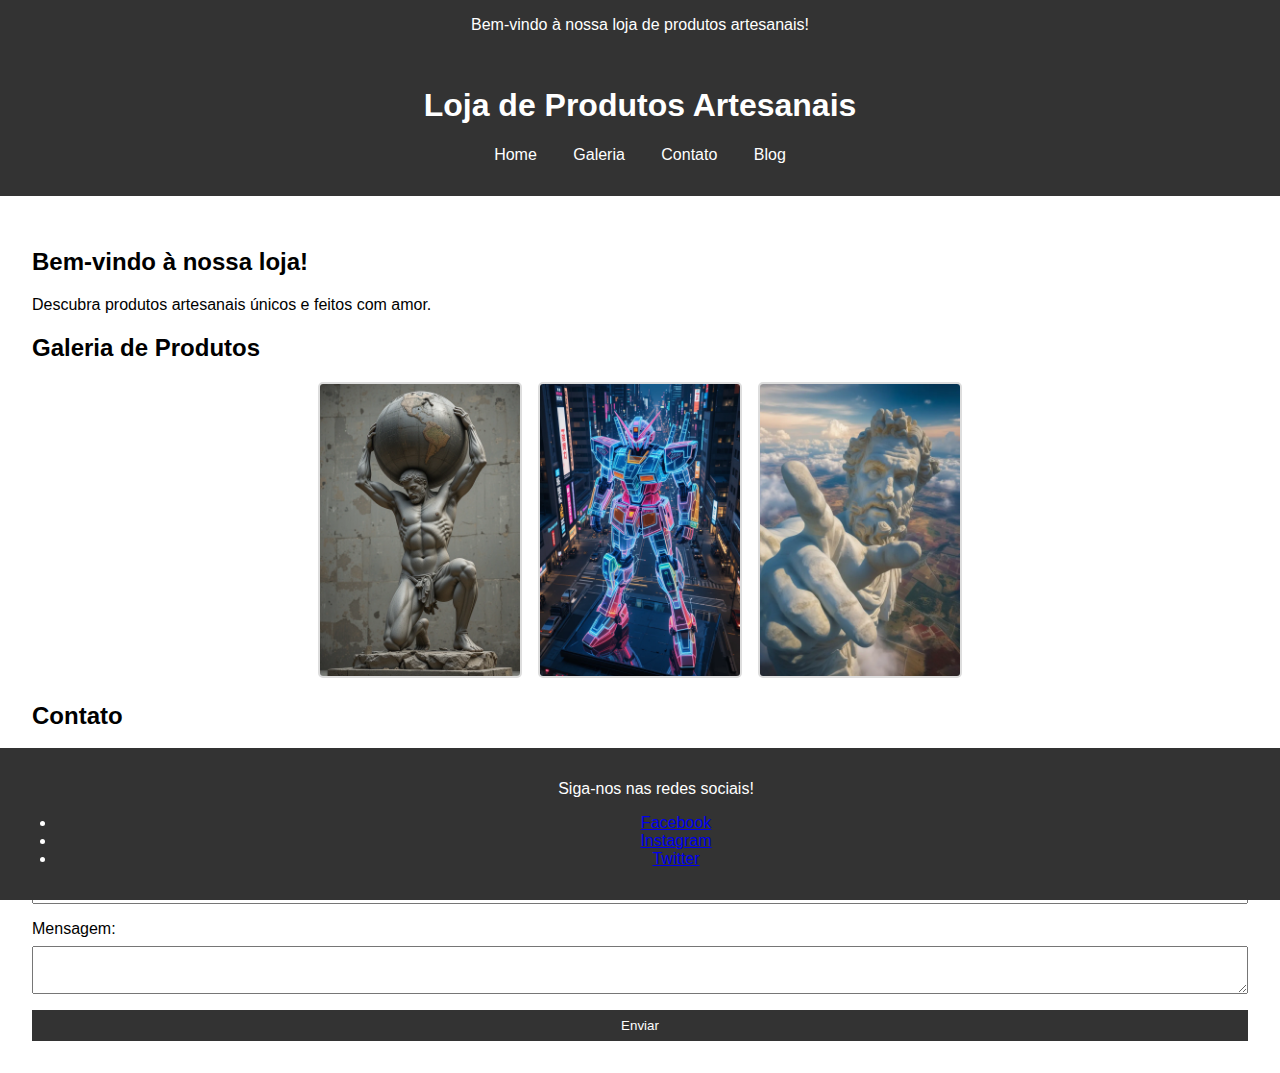
==== index.html @ 8de7abaf "regularizando o index" ====
<!DOCTYPE html>
<html lang="pt-BR">
<head>
    <meta name="description" content="Loja de produtos artesanais únicos e feitos com amor.">
    <meta name="keywords" content="artesanato, produtos artesanais, loja artesanal">
    <meta name="author" content="Jean Silveira">    
    <link href="../css/lightbox.min.css" rel="stylesheet">
    <meta charset="UTF-8">
    <meta name="viewport" content="width=device-width, initial-scale=1.0">
    <title>Loja de Produtos Artesanais</title>
    <link rel="stylesheet" href="../css/style.css">
</head>
<body>
    
    <header>
        <h1>Loja de Produtos Artesanais</h1>
        <nav>
            <ul>
                <li><a href="#home">Home</a></li>
                <li><a href="#galeria">Galeria</a></li>
                <li><a href="#contato">Contato</a></li>
                <li><a href="blog.html">Blog</a></li>
            </ul>
        </nav>
    </header>
    <main>
        <section id="home">
            <h2>Bem-vindo à nossa loja!</h2>
            <p>Descubra produtos artesanais únicos e feitos com amor.</p>
        </section>
        <section id="galeria">
            <h2>Galeria de Produtos</h2>
            <div class="galeria">
                <a href="../images/image1.webp" data-lightbox="galeria"><img src="../images/image1.webp" alt="Produto Artesanal 1"></a>
                <a href="../images/image2.webp" data-lightbox="galeria"><img src="../images/image2.webp" alt="Produto Artesanal 2"></a>
                <a href="../images/image3.webp" data-lightbox="galeria"><img src="../images/image3.webp" alt="Produto Artesanal 3"></a>
                <!-- Adicione mais imagens conforme necessário -->
            </div>
        </section>
        <section id="contato">
            <h2>Contato</h2>
            <form action="https://formspree.io/f/{your-form-id}" method="POST">
                <label for="nome">Nome:</label>
                <input type="text" id="nome" name="nome" required>
                <label for="email">Email:</label>
                <input type="email" id="email" name="email" required>
                <label for="mensagem">Mensagem:</label>
                <textarea id="mensagem" name="mensagem" required></textarea>
                <button type="submit">Enviar</button>
            </form>
        </section>
    </main>
    <footer>
        <p>Siga-nos nas redes sociais!</p>
        <ul>
            <li><a href="#">Facebook</a></li>
            <li><a href="#">Instagram</a></li>
            <li><a href="#">Twitter</a></li>
        </ul>
    </footer>
    <script src="../js/script.js"></script>
    <script src="../js/lightbox-plus-jquery.min.js"></script>
</body>
</html>
---- css/style.css ----
body {
    font-family: Arial, sans-serif;
    margin: 0;
    padding: 0;
    box-sizing: border-box;
}

header {
    background-color: #333;
    color: #fff;
    padding: 1rem;
    text-align: center;
}

nav ul {
    list-style: none;
    padding: 0;
}

nav ul li {
    display: inline;
    margin: 0 1rem;
}

nav ul li a {
    color: #fff;
    text-decoration: none;
    transition: color 0.3s;
}

main {
    padding: 2rem;
}

.galeria {
    display: flex;
    flex-wrap: wrap;
    gap: 1rem;
    justify-content: center;
}

.galeria img {
    width: 100%;
    max-width: 200px;
    height: auto;
    border: 2px solid #ddd;
    border-radius: 5px;
    transition: transform 0.3s, border-color 0.3s;
}

.galeria img:hover {
    transform: scale(1.1);
    border-color: #333;
}


form {
    display: flex;
    flex-direction: column;
}

form label {
    margin-top: 1rem;
}

form input, form textarea {
    padding: 0.5rem;
    margin-top: 0.5rem;
}

form button {
    margin-top: 1rem;
    padding: 0.5rem;
    background-color: #333;
    color: #fff;
    border: none;
    cursor: pointer;
}

footer {
    background-color: #333;
    color: #fff;
    text-align: center;
    padding: 1rem;
    position: fixed;
    width: 100%;
    bottom: 0;
}
@media (max-width: 768px) {
    .galeria {
        flex-direction: column;
        align-items: center;
    }

    nav ul {
        display: flex;
        flex-direction: column;
        align-items: center;
    }

    nav ul li {
        margin: 0.5rem 0;
    }
}
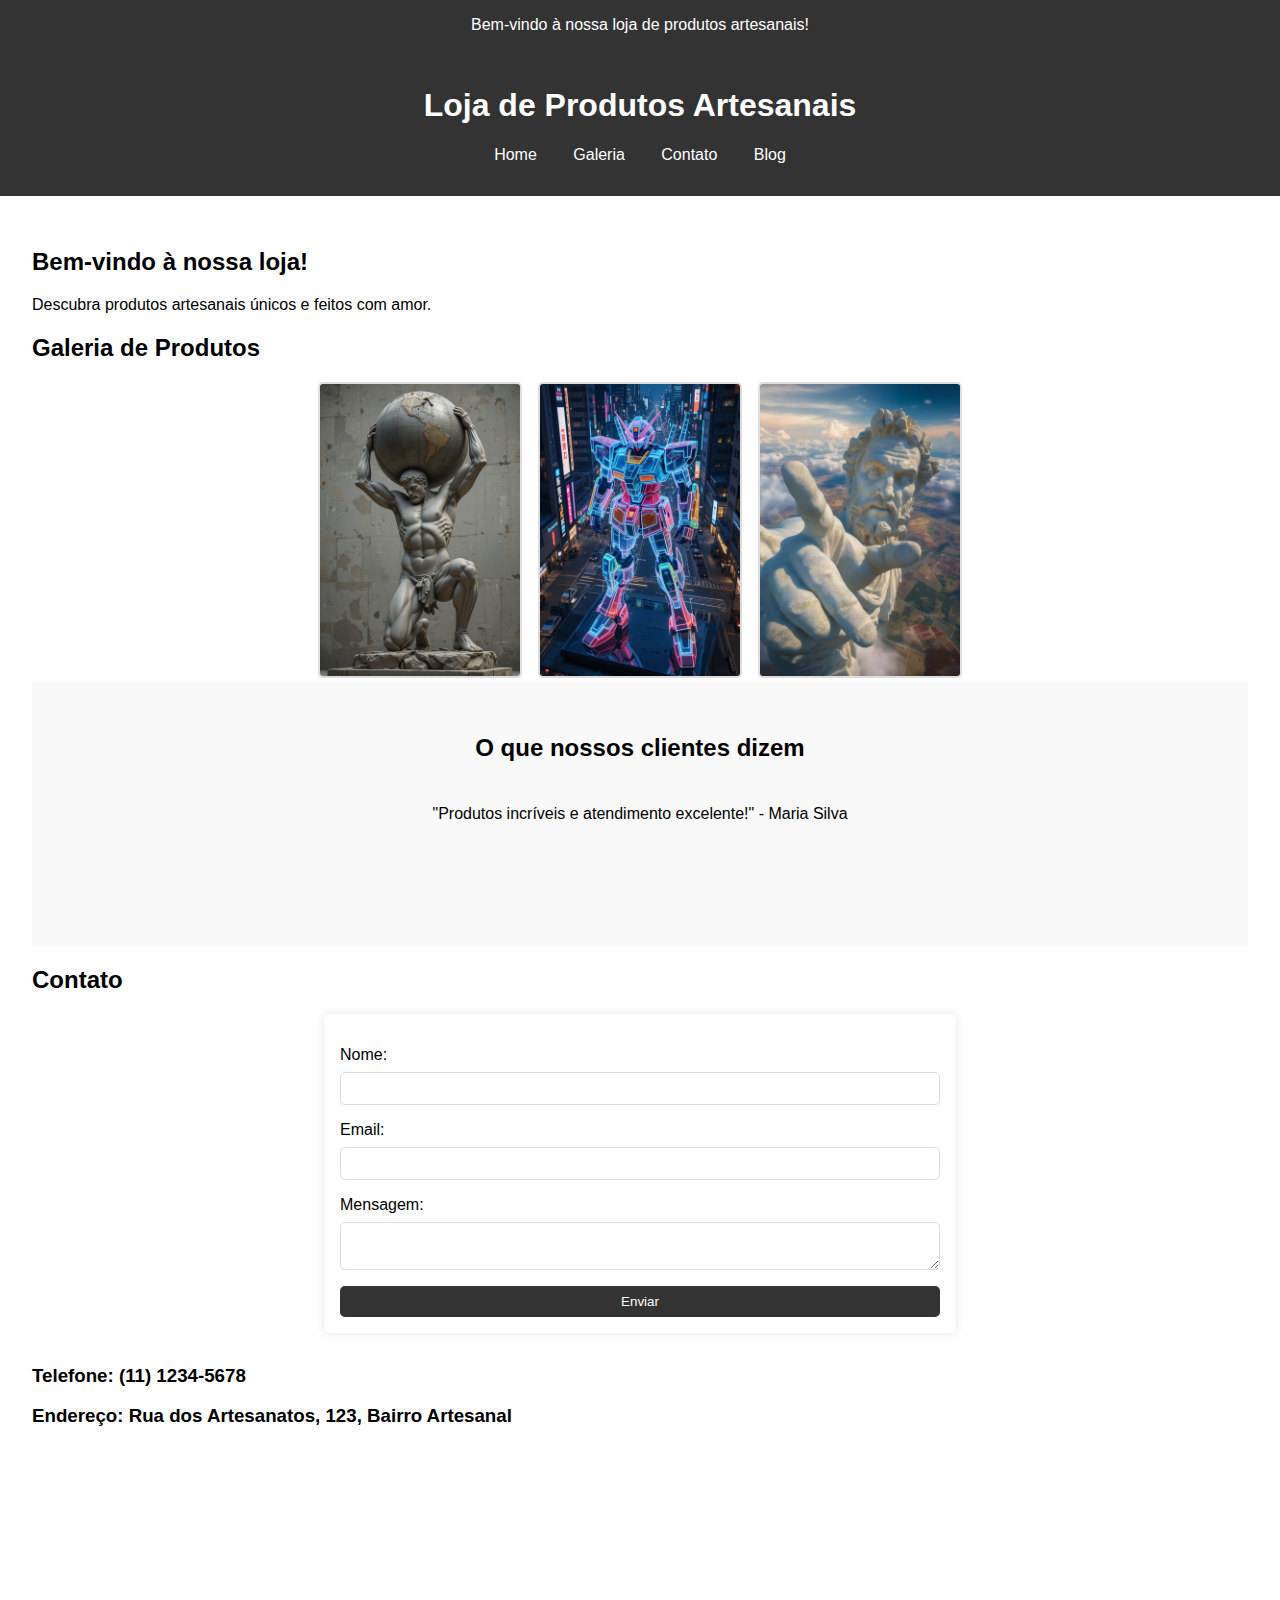
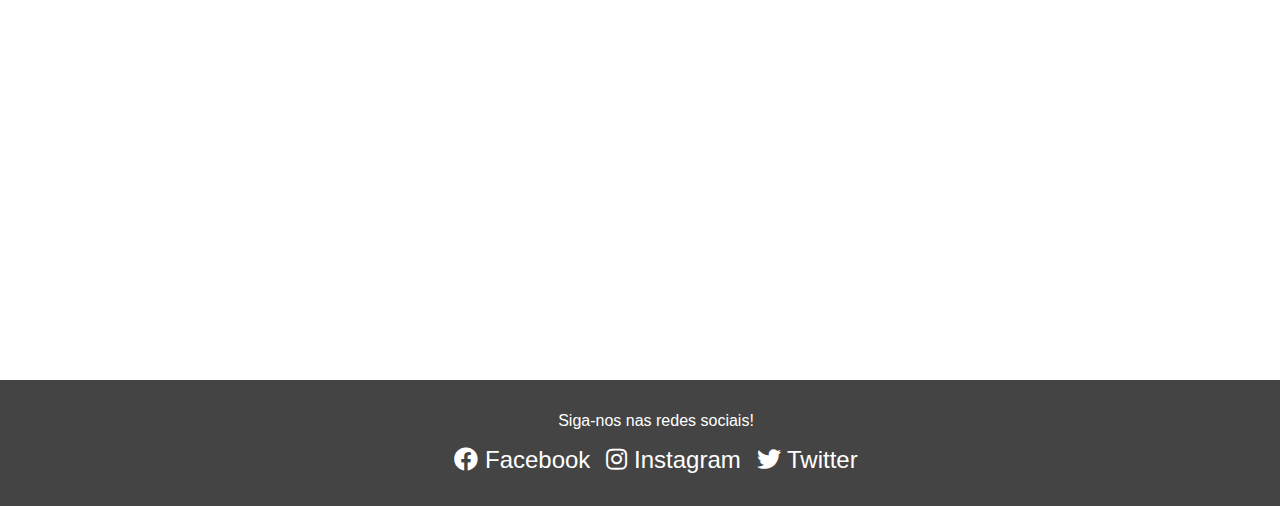
==== commit a430dc1d: "adicionando efeito transition" ====
--- a/index.html
+++ b/index.html
@@ -1,14 +1,15 @@
 <!DOCTYPE html>
 <html lang="pt-BR">
 <head>
+    <link rel="stylesheet" href="https://cdnjs.cloudflare.com/ajax/libs/font-awesome/5.15.4/css/all.min.css">
     <meta name="description" content="Loja de produtos artesanais únicos e feitos com amor.">
     <meta name="keywords" content="artesanato, produtos artesanais, loja artesanal">
     <meta name="author" content="Jean Silveira">    
-    <link href="../css/lightbox.min.css" rel="stylesheet">
+    <link href="css/lightbox.min.css" rel="stylesheet">
     <meta charset="UTF-8">
     <meta name="viewport" content="width=device-width, initial-scale=1.0">
     <title>Loja de Produtos Artesanais</title>
-    <link rel="stylesheet" href="../css/style.css">
+    <link rel="stylesheet" href="css/style.css">
 </head>
 <body>
     
@@ -31,15 +32,25 @@
         <section id="galeria">
             <h2>Galeria de Produtos</h2>
             <div class="galeria">
-                <a href="../images/image1.webp" data-lightbox="galeria"><img src="../images/image1.webp" alt="Produto Artesanal 1"></a>
-                <a href="../images/image2.webp" data-lightbox="galeria"><img src="../images/image2.webp" alt="Produto Artesanal 2"></a>
-                <a href="../images/image3.webp" data-lightbox="galeria"><img src="../images/image3.webp" alt="Produto Artesanal 3"></a>
+                <a href="images/image1.webp" data-lightbox="galeria"><img src="images/image1.webp" alt="Produto Artesanal 1"></a>
+                <a href="images/image2.webp" data-lightbox="galeria"><img src="images/image2.webp" alt="Produto Artesanal 2"></a>
+                <a href="images/image3.webp" data-lightbox="galeria"><img src="images/image3.webp" alt="Produto Artesanal 3"></a>
                 <!-- Adicione mais imagens conforme necessário -->
             </div>
         </section>
+        <section id="testemunhos">
+            <h2>O que nossos clientes dizem</h2>
+            <div class="testemunho">
+                <p>"Produtos incríveis e atendimento excelente!" - Maria Silva</p>
+            </div>
+            <div class="testemunho">
+                <p>"Adorei a qualidade dos produtos artesanais." - João Pereira</p>
+            </div>
+            <!-- Adicione mais testemunhos conforme necessário -->
+        </section>        
         <section id="contato">
             <h2>Contato</h2>
-            <form action="https://formspree.io/f/{your-form-id}" method="POST">
+            <form action="https://formspree.io/f/mkggwqwp" method="POST">
                 <label for="nome">Nome:</label>
                 <input type="text" id="nome" name="nome" required>
                 <label for="email">Email:</label>
@@ -48,17 +59,22 @@
                 <textarea id="mensagem" name="mensagem" required></textarea>
                 <button type="submit">Enviar</button>
             </form>
+        <h3>Telefone: (11) 1234-5678</h3>
+        <h3>Endereço: Rua dos Artesanatos, 123, Bairro Artesanal</h3>
+        <div class="mapa">
+            <iframe src="https://www.google.com/maps/embed?pb=!1m18!1m12!1m3!1d2194.6422996330634!2d-46.9503743225287!3d-22.31834761891509!2m3!1f0!2f0!3f0!3m2!1i1024!2i768!4f13.1!3m3!1m2!1s0x94c850d2b973a34b%3A0x4dd50830896d7df1!2sR.%20Gen%C3%A9sio%20Pessiqueli%20-%20Mogi%20Gua%C3%A7u%2C%20SP%2C%2013846-437!5e0!3m2!1spt-BR!2sbr!4v1734815757607!5m2!1spt-BR!2sbr" width="600" height="450" style="border:0;" allowfullscreen="" loading="lazy" referrerpolicy="no-referrer-when-downgrade"></iframe>
+        </div>
         </section>
     </main>
     <footer>
         <p>Siga-nos nas redes sociais!</p>
         <ul>
-            <li><a href="#">Facebook</a></li>
-            <li><a href="#">Instagram</a></li>
-            <li><a href="#">Twitter</a></li>
+            <li><a href="#"><i class="fab fa-facebook"></i> Facebook</a></li>
+            <li><a href="#"><i class="fab fa-instagram"></i> Instagram</a></li>
+            <li><a href="#"><i class="fab fa-twitter"></i> Twitter</a></li>
         </ul>
-    </footer>
-    <script src="../js/script.js"></script>
-    <script src="../js/lightbox-plus-jquery.min.js"></script>
+    </footer>   
+    <script src="js/script.js"></script>
+    <script src="js/lightbox-plus-jquery.min.js"></script>
 </body>
 </html>
--- a/css/style.css
+++ b/css/style.css
@@ -30,6 +30,7 @@
 
 main {
     padding: 2rem;
+    margin-bottom: 3rem; /* Adicionar margem inferior ao main */
 }
 
 .galeria {
@@ -53,10 +54,15 @@
     border-color: #333;
 }
 
-
 form {
     display: flex;
     flex-direction: column;
+    background-color: #fff;
+    padding: 1rem;
+    border-radius: 5px;
+    box-shadow: 0 0 10px rgba(0, 0, 0, 0.1);
+    margin: 0 auto 2rem auto; /* Centralizar o formulário */
+    max-width: 600px; /* Limitar a largura do formulário */
 }
 
 form label {
@@ -66,6 +72,8 @@
 form input, form textarea {
     padding: 0.5rem;
     margin-top: 0.5rem;
+    border: 1px solid #ddd;
+    border-radius: 5px;
 }
 
 form button {
@@ -74,18 +82,42 @@
     background-color: #333;
     color: #fff;
     border: none;
+    border-radius: 5px;
     cursor: pointer;
 }
 
 footer {
-    background-color: #333;
+    background-color: #444; /* Clarear o fundo do rodapé */
     color: #fff;
     text-align: center;
     padding: 1rem;
-    position: fixed;
     width: 100%;
     bottom: 0;
 }
+
+footer ul {
+    list-style: none;
+    padding: 0;
+    display: flex;
+    justify-content: center;
+    gap: 1rem;
+}
+
+footer ul li {
+    display: inline;
+}
+
+footer ul li a {
+    color: #fff; /* Mudar a cor dos links para branco */
+    text-decoration: none;
+    font-size: 1.5rem; /* Aumentar o tamanho dos ícones */
+    transition: color 0.3s;
+}
+
+footer ul li a:hover {
+    color: #ddd; /* Mudar a cor dos links ao passar o mouse */
+}
+
 @media (max-width: 768px) {
     .galeria {
         flex-direction: column;
@@ -102,3 +134,23 @@
         margin: 0.5rem 0;
     }
 }
+#testemunhos {
+    background-color: #f9f9f9;
+    padding: 2rem;
+    text-align: center;
+    position: relative;
+    height: 200px; /* Ajuste conforme necessário */
+}
+
+.testemunho {
+    position: absolute;
+    top: 50%;
+    left: 50%;
+    transform: translate(-50%, -50%);
+    opacity: 0;
+    transition: opacity 1s;
+}
+
+.testemunho.active {
+    opacity: 1;
+}
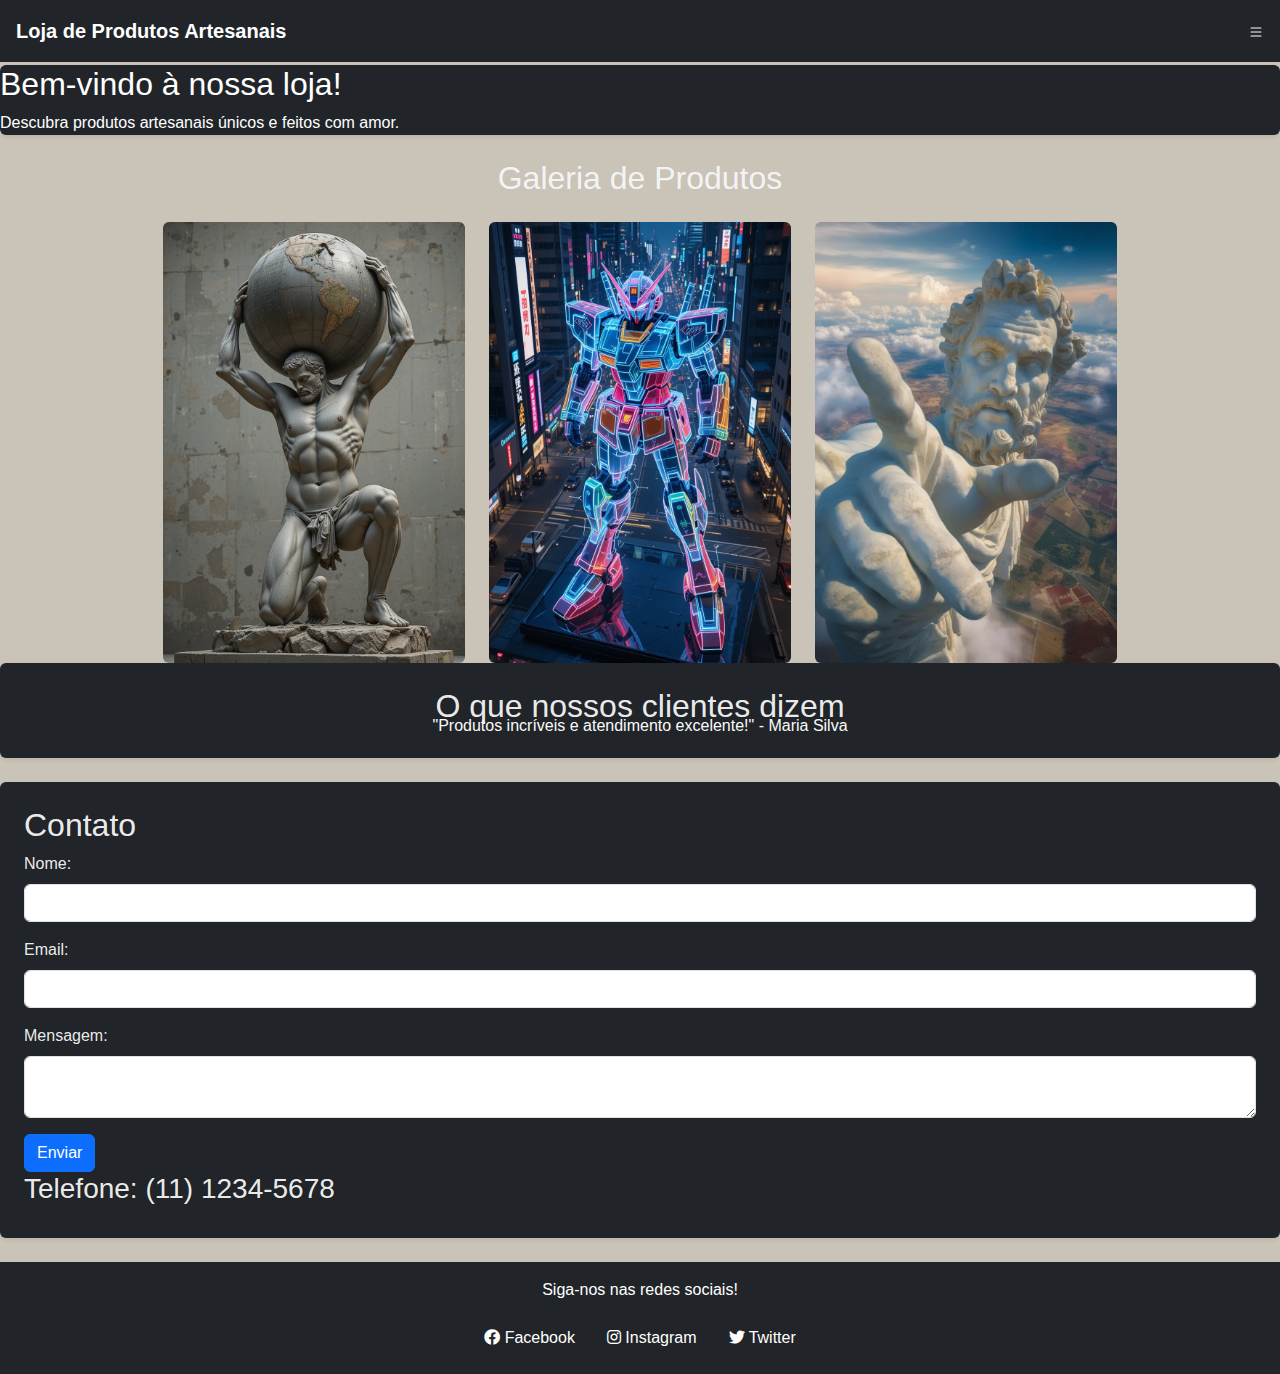
==== commit 6d284d3e: "melhorias com bootstrap" ====
--- a/index.html
+++ b/index.html
@@ -1,80 +1,99 @@
 <!DOCTYPE html>
 <html lang="pt-BR">
 <head>
+    <link href="https://cdn.jsdelivr.net/npm/bootstrap@5.3.3/dist/css/bootstrap.min.css" rel="stylesheet" integrity="sha384-QWTKZyjpPEjISv5WaRU9OFeRpok6YctnYmDr5pNlyT2bRjXh0JMhjY6hW+ALEwIH" crossorigin="anonymous">
     <link rel="stylesheet" href="https://cdnjs.cloudflare.com/ajax/libs/font-awesome/5.15.4/css/all.min.css">
     <meta name="description" content="Loja de produtos artesanais únicos e feitos com amor.">
     <meta name="keywords" content="artesanato, produtos artesanais, loja artesanal">
     <meta name="author" content="Jean Silveira">    
     <link href="css/lightbox.min.css" rel="stylesheet">
+    <link rel="stylesheet" href="css/style.css">
     <meta charset="UTF-8">
     <meta name="viewport" content="width=device-width, initial-scale=1.0">
     <title>Loja de Produtos Artesanais</title>
-    <link rel="stylesheet" href="css/style.css">
 </head>
 <body>
     
-    <header>
-        <h1>Loja de Produtos Artesanais</h1>
-        <nav>
-            <ul>
-                <li><a href="#home">Home</a></li>
-                <li><a href="#galeria">Galeria</a></li>
-                <li><a href="#contato">Contato</a></li>
-                <li><a href="blog.html">Blog</a></li>
-            </ul>
-        </nav>
-    </header>
-    <main>
-        <section id="home">
+    <aside class="header p-3 position-fixed start-0 top-0 end-0 bg-dark">
+        <div class="d-flex justify-content-between align-items-center">
+            <a href="index.html" class="text-decoration-none text-white fs-5 fw-bold">Loja de Produtos Artesanais</a>
+            <div>
+                <button class="navbar-toggler text-white" type="button" data-bs-toggle="collapse" data-bs-target="#navbar" aria-controls="navbar" aria-expanded="false" aria-label="Toglle navigation">
+                    <svg xmlns="http://www.w3.org/2000/svg" width="16" height="16" fill="currentColor" class="bi bi-list" viewBox="0 0 16 16">
+                        <path fill-rule="evenodd" d="M2.5 12a.5.5 0 0 1 .5-.5h10a.5.5 0 0 1 0 1H3a.5.5 0 0 1-.5-.5m0-4a.5.5 0 0 1 .5-.5h10a.5.5 0 0 1 0 1H3a.5.5 0 0 1-.5-.5m0-4a.5.5 0 0 1 .5-.5h10a.5.5 0 0 1 0 1H3a.5.5 0 0 1-.5-.5"/>
+                      </svg>
+                </button>
+            </div> 
+        </div>
+    </aside>
+    <nav id="navbar" class="collapse navbar-collapse dropdown-nav" style="background-color: black;" aria-label="Main navigation">
+        <ul class="navbar-nav">
+            <li class="nav-item"><a href="#home" class="nav-link">Home</a></li>
+            <li class="nav-item"><a href="#galeria" class="nav-link">Galeria</a></li>
+            <li class="nav-item"><a href="#contato" class="nav-link">Contato</a></li>
+            <li class="nav-item"><a href="blog.html" class="nav-link">Blog</a></li>
+        </ul>
+    </nav>
+    <div class="menu-spacing"></div>
+
+    <section class="bg-dark rounded shadow-sm text-white">
             <h2>Bem-vindo à nossa loja!</h2>
             <p>Descubra produtos artesanais únicos e feitos com amor.</p>
-        </section>
-        <section id="galeria">
-            <h2>Galeria de Produtos</h2>
-            <div class="galeria">
-                <a href="images/image1.webp" data-lightbox="galeria"><img src="images/image1.webp" alt="Produto Artesanal 1"></a>
-                <a href="images/image2.webp" data-lightbox="galeria"><img src="images/image2.webp" alt="Produto Artesanal 2"></a>
-                <a href="images/image3.webp" data-lightbox="galeria"><img src="images/image3.webp" alt="Produto Artesanal 3"></a>
-                <!-- Adicione mais imagens conforme necessário -->
+    </section>
+    <section id="galeria">
+            <h2 class="text-center my-4">Galeria de Produtos</h2>
+            <div class="row g-4 justify-content-center">
+                <div class="col-md-3">
+                    <a href="images/image1.webp" data-lightbox="galeria"><img src="images/image1.webp" class="img-fluid rounded" alt="Produto Artesanal 1"></a>
+                </div>
+                <div class="col-md-3">
+                    <a href="images/image2.webp" data-lightbox="galeria"><img src="images/image2.webp" class="img-fluid rounded" alt="Produto Artesanal 2"></a>
+                </div>
+                <div class="col-md-3">
+                    <a href="images/image3.webp" data-lightbox="galeria"><img src="images/image3.webp" class="img-fluid rounded" alt="Produto Artesanal 3"></a>
+                </div>
             </div>
-        </section>
-        <section id="testemunhos">
+    </section>
+    <section class="bg-dark p-4 rounded shadow-sm text-center" >
             <h2>O que nossos clientes dizem</h2>
-            <div class="testemunho">
-                <p>"Produtos incríveis e atendimento excelente!" - Maria Silva</p>
-            </div>
-            <div class="testemunho">
-                <p>"Adorei a qualidade dos produtos artesanais." - João Pereira</p>
-            </div>
+                <div class="testemunho">
+                    <p>"Produtos incríveis e atendimento excelente!" - Maria Silva</p>
+                </div>
+                <div class="testemunho">
+                    <p>"Adorei a qualidade dos produtos artesanais." - João Pereira</p>
+                </div>
             <!-- Adicione mais testemunhos conforme necessário -->
-        </section>        
-        <section id="contato">
+    </section>        
+    <section id="contato" class="bg-dark p-4 rounded shadow-sm my-4">
             <h2>Contato</h2>
             <form action="https://formspree.io/f/mkggwqwp" method="POST">
-                <label for="nome">Nome:</label>
-                <input type="text" id="nome" name="nome" required>
-                <label for="email">Email:</label>
-                <input type="email" id="email" name="email" required>
-                <label for="mensagem">Mensagem:</label>
-                <textarea id="mensagem" name="mensagem" required></textarea>
-                <button type="submit">Enviar</button>
+                <div class="mb-3">
+                    <label for="nome" class="form-label">Nome:</label>
+                    <input type="text" id="nome" name="nome" class="form-control" required>
+                </div>
+                <div class="mb-3">
+                    <label for="email" class="form-label">Email:</label>
+                    <input type="email" id="email" name="email" class="form-control" required>
+                </div>
+                <div class="mb-3">
+                    <label for="mensagem" class="form-label">Mensagem:</label>
+                    <textarea id="mensagem" name="mensagem" class="form-control" required></textarea>
+                </div>
+                <button type="submit" class="btn btn-primary">Enviar</button>
             </form>
-        <h3>Telefone: (11) 1234-5678</h3>
-        <h3>Endereço: Rua dos Artesanatos, 123, Bairro Artesanal</h3>
-        <div class="mapa">
-            <iframe src="https://www.google.com/maps/embed?pb=!1m18!1m12!1m3!1d2194.6422996330634!2d-46.9503743225287!3d-22.31834761891509!2m3!1f0!2f0!3f0!3m2!1i1024!2i768!4f13.1!3m3!1m2!1s0x94c850d2b973a34b%3A0x4dd50830896d7df1!2sR.%20Gen%C3%A9sio%20Pessiqueli%20-%20Mogi%20Gua%C3%A7u%2C%20SP%2C%2013846-437!5e0!3m2!1spt-BR!2sbr!4v1734815757607!5m2!1spt-BR!2sbr" width="600" height="450" style="border:0;" allowfullscreen="" loading="lazy" referrerpolicy="no-referrer-when-downgrade"></iframe>
-        </div>
-        </section>
-    </main>
-    <footer>
+            <h3>Telefone: (11) 1234-5678</h3>
+
+    </section>
+    <footer class="bg-dark text-white text-center p-3">
         <p>Siga-nos nas redes sociais!</p>
-        <ul>
-            <li><a href="#"><i class="fab fa-facebook"></i> Facebook</a></li>
-            <li><a href="#"><i class="fab fa-instagram"></i> Instagram</a></li>
-            <li><a href="#"><i class="fab fa-twitter"></i> Twitter</a></li>
+        <ul class="nav justify-content-center">
+            <li class="nav-item"><a class="nav-link text-white" href="#"><i class="fab fa-facebook"></i> Facebook</a></li>
+            <li class="nav-item"><a class="nav-link text-white" href="#"><i class="fab fa-instagram"></i> Instagram</a></li>
+            <li class="nav-item"><a class="nav-link text-white" href="#"><i class="fab fa-twitter"></i> Twitter</a></li>
         </ul>
     </footer>   
     <script src="js/script.js"></script>
     <script src="js/lightbox-plus-jquery.min.js"></script>
+    <script src="https://cdn.jsdelivr.net/npm/bootstrap@5.3.3/dist/js/bootstrap.bundle.min.js" integrity="sha384-YvpcrYf0tY3lHB60NNkmXc5s9fDVZLESaAA55NDzOxhy9GkcIdslK1eN7N6jIeHz" crossorigin="anonymous"></script>
 </body>
 </html>
--- a/css/style.css
+++ b/css/style.css
@@ -1,43 +1,11 @@
+/* Manter apenas o necessário para o Lightbox e personalizações específicas */
 body {
     font-family: Arial, sans-serif;
     margin: 0;
     padding: 0;
     box-sizing: border-box;
-}
-
-header {
-    background-color: #333;
-    color: #fff;
-    padding: 1rem;
-    text-align: center;
-}
-
-nav ul {
-    list-style: none;
-    padding: 0;
-}
-
-nav ul li {
-    display: inline;
-    margin: 0 1rem;
-}
-
-nav ul li a {
-    color: #fff;
-    text-decoration: none;
-    transition: color 0.3s;
-}
-
-main {
-    padding: 2rem;
-    margin-bottom: 3rem; /* Adicionar margem inferior ao main */
-}
-
-.galeria {
-    display: flex;
-    flex-wrap: wrap;
-    gap: 1rem;
-    justify-content: center;
+    background: #cac3b7;
+    color: #f7f7f7f6; /* Cor da fonte padrão */
 }
 
 .galeria img {
@@ -51,106 +19,51 @@
 
 .galeria img:hover {
     transform: scale(1.1);
-    border-color: #333;
-}
-
-form {
-    display: flex;
-    flex-direction: column;
-    background-color: #fff;
-    padding: 1rem;
-    border-radius: 5px;
-    box-shadow: 0 0 10px rgba(0, 0, 0, 0.1);
-    margin: 0 auto 2rem auto; /* Centralizar o formulário */
-    max-width: 600px; /* Limitar a largura do formulário */
-}
-
-form label {
-    margin-top: 1rem;
-}
-
-form input, form textarea {
-    padding: 0.5rem;
-    margin-top: 0.5rem;
-    border: 1px solid #ddd;
-    border-radius: 5px;
-}
-
-form button {
-    margin-top: 1rem;
-    padding: 0.5rem;
-    background-color: #333;
-    color: #fff;
-    border: none;
-    border-radius: 5px;
-    cursor: pointer;
-}
-
-footer {
-    background-color: #444; /* Clarear o fundo do rodapé */
-    color: #fff;
-    text-align: center;
-    padding: 1rem;
-    width: 100%;
-    bottom: 0;
-}
-
-footer ul {
-    list-style: none;
-    padding: 0;
-    display: flex;
-    justify-content: center;
-    gap: 1rem;
-}
-
-footer ul li {
-    display: inline;
-}
-
-footer ul li a {
-    color: #fff; /* Mudar a cor dos links para branco */
-    text-decoration: none;
-    font-size: 1.5rem; /* Aumentar o tamanho dos ícones */
-    transition: color 0.3s;
-}
-
-footer ul li a:hover {
-    color: #ddd; /* Mudar a cor dos links ao passar o mouse */
-}
-
-@media (max-width: 768px) {
-    .galeria {
-        flex-direction: column;
-        align-items: center;
-    }
-
-    nav ul {
-        display: flex;
-        flex-direction: column;
-        align-items: center;
-    }
-
-    nav ul li {
-        margin: 0.5rem 0;
-    }
-}
-#testemunhos {
-    background-color: #f9f9f9;
-    padding: 2rem;
-    text-align: center;
-    position: relative;
-    height: 200px; /* Ajuste conforme necessário */
+    border-color: #2c3e50; /* Azul escuro */
 }
 
 .testemunho {
-    position: absolute;
-    top: 50%;
+    position:absolute;
     left: 50%;
     transform: translate(-50%, -50%);
     opacity: 0;
     transition: opacity 1s;
+    color: #fafafa; /* Cor da fonte */
+    border-radius: 10px;
 }
 
 .testemunho.active {
     opacity: 1;
 }
+
+/* main header, estilizando navbar */
+#navbar {
+    background-color: #2c3e50;
+    color: #eeeeee;
+    position : fixed;
+    top: 0;
+    left: 0;
+    right: 0;
+    bottom: 0;
+    z-index: 9;
+}   
+
+.header {
+    z-index: 2; /* Certifique-se de que o cabecalho esteja acima do conteudo */
+}
+
+#home {
+    background-color: #2c3e50;
+    color: #eeeeee;
+    position: relative;
+    top: 0;
+    left: 0;
+    right: 0;
+    bottom: 0;
+    z-index: 1;
+}
+
+/* gambiarra para das espacamento do menu */
+.menu-spacing{
+    height: 65px;
+}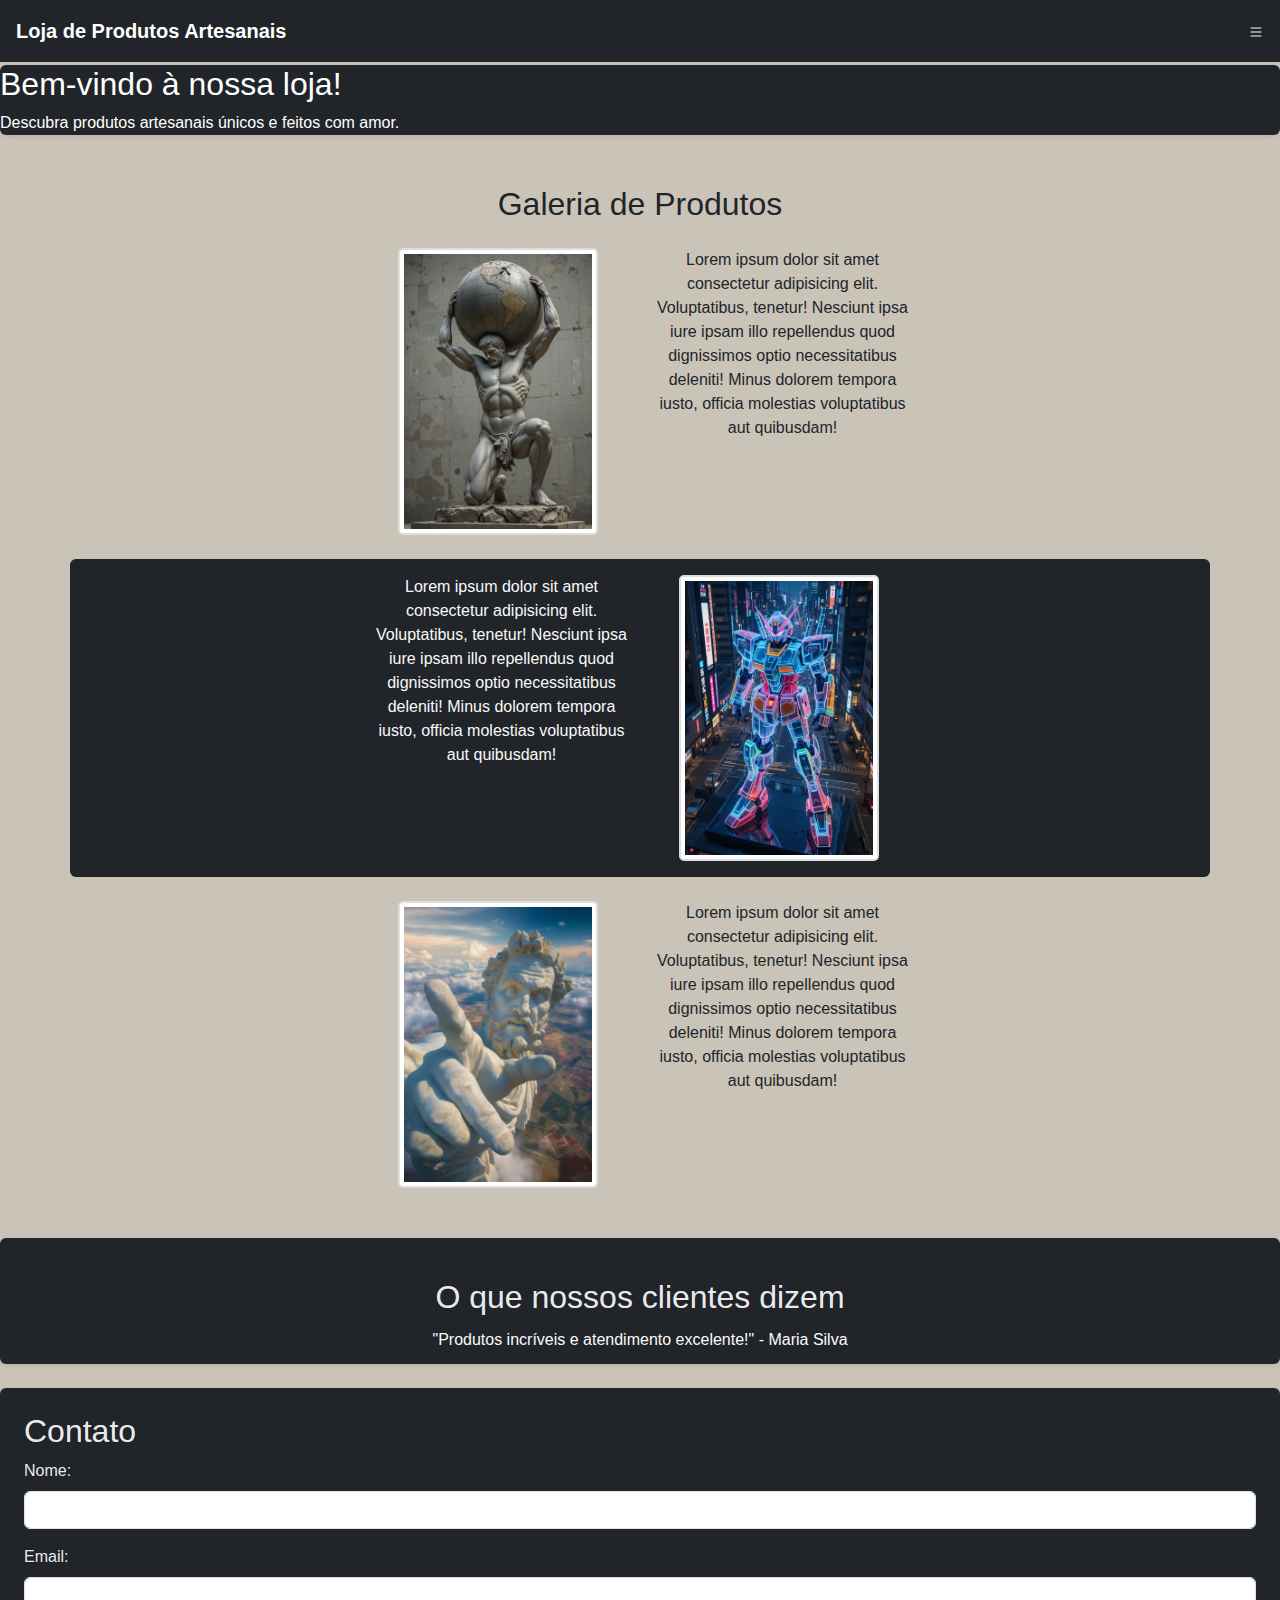
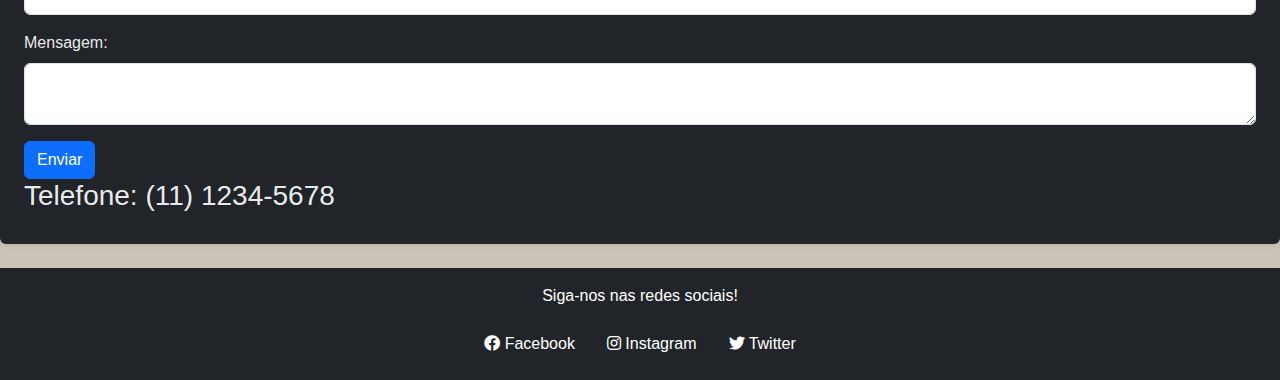
==== commit 31e87d21: "ajustando colunas" ====
--- a/index.html
+++ b/index.html
@@ -41,22 +41,38 @@
             <p>Descubra produtos artesanais únicos e feitos com amor.</p>
     </section>
     <section id="galeria">
-            <h2 class="text-center my-4">Galeria de Produtos</h2>
-            <div class="row g-4 justify-content-center">
-                <div class="col-md-3">
-                    <a href="images/image1.webp" data-lightbox="galeria"><img src="images/image1.webp" class="img-fluid rounded" alt="Produto Artesanal 1"></a>
+            <h2 class="text-center my-4 text-dark">Galeria de Produtos</h2>
+            <div class="container text-center">
+                <div class="row justify-content-md-center my-4">
+                    <div class="galeria col-md-3">
+                        <a href="images/image1.webp" data-lightbox="galeria"><img src="images/image1.webp" class="img-thumbnail" alt="Produto Artesanal 1"></a>
+                    </div>
+                    <div class="col-md-3 galeria text-dark">
+                        <p>Lorem ipsum dolor sit amet consectetur adipisicing elit. Voluptatibus, tenetur! Nesciunt ipsa iure ipsam illo repellendus quod dignissimos optio necessitatibus deleniti! Minus dolorem tempora iusto, officia molestias voluptatibus aut quibusdam!</p>
+                    </div>
                 </div>
-                <div class="col-md-3">
-                    <a href="images/image2.webp" data-lightbox="galeria"><img src="images/image2.webp" class="img-fluid rounded" alt="Produto Artesanal 2"></a>
+                <div class="row justify-content-md-center my-4 bg-dark rounded p-3">
+                    <div class="col-md-3 galeria text-light text-center">
+                        <p>Lorem ipsum dolor sit amet consectetur adipisicing elit. Voluptatibus, tenetur! Nesciunt ipsa iure ipsam illo repellendus quod dignissimos optio necessitatibus deleniti! Minus dolorem tempora iusto, officia molestias voluptatibus aut quibusdam!</p>
+                    </div>
+                    <div class="col-md-3 galeria">
+                        <a href="images/image2.webp" data-lightbox="galeria"><img src="images/image2.webp" class="img-thumbnail" alt="Produto Artesanal 2"></a>
+                    </div>
+
                 </div>
-                <div class="col-md-3">
-                    <a href="images/image3.webp" data-lightbox="galeria"><img src="images/image3.webp" class="img-fluid rounded" alt="Produto Artesanal 3"></a>
+                <div class="row justify-content-md-center my-4">
+                    <div class="col-md-3 galeria">
+                        <a href="images/image3.webp" data-lightbox="galeria"><img src="images/image3.webp" class="img-thumbnail" alt="Produto Artesanal 3"></a>
+                    </div>
+                    <div class="col-md-3 galeria text-dark">
+                        <p>Lorem ipsum dolor sit amet consectetur adipisicing elit. Voluptatibus, tenetur! Nesciunt ipsa iure ipsam illo repellendus quod dignissimos optio necessitatibus deleniti! Minus dolorem tempora iusto, officia molestias voluptatibus aut quibusdam!</p>
+                    </div>
                 </div>
             </div>
     </section>
-    <section class="bg-dark p-4 rounded shadow-sm text-center" >
-            <h2>O que nossos clientes dizem</h2>
-                <div class="testemunho">
+    <section class="bg-dark p-3 rounded shadow-sm text-center justify-content-md-center" >
+            <h2 class="p-4">O que nossos clientes dizem</h2>
+                <div class="testemunho p-1">
                     <p>"Produtos incríveis e atendimento excelente!" - Maria Silva</p>
                 </div>
                 <div class="testemunho">
--- a/css/style.css
+++ b/css/style.css
@@ -6,8 +6,9 @@
     box-sizing: border-box;
     background: #cac3b7;
     color: #f7f7f7f6; /* Cor da fonte padrão */
+    min-height: 100vh;
 }
-
+/* Estilizando as imagens */
 .galeria img {
     width: 100%;
     max-width: 200px;
@@ -16,7 +17,7 @@
     border-radius: 5px;
     transition: transform 0.3s, border-color 0.3s;
 }
-
+/* Aumenta o tamanho da imagem ao passar o mouse */
 .galeria img:hover {
     transform: scale(1.1);
     border-color: #2c3e50; /* Azul escuro */
@@ -66,4 +67,7 @@
 /* gambiarra para das espacamento do menu */
 .menu-spacing{
     height: 65px;
+}
+#galeria {
+    margin: 50px 0;
 }